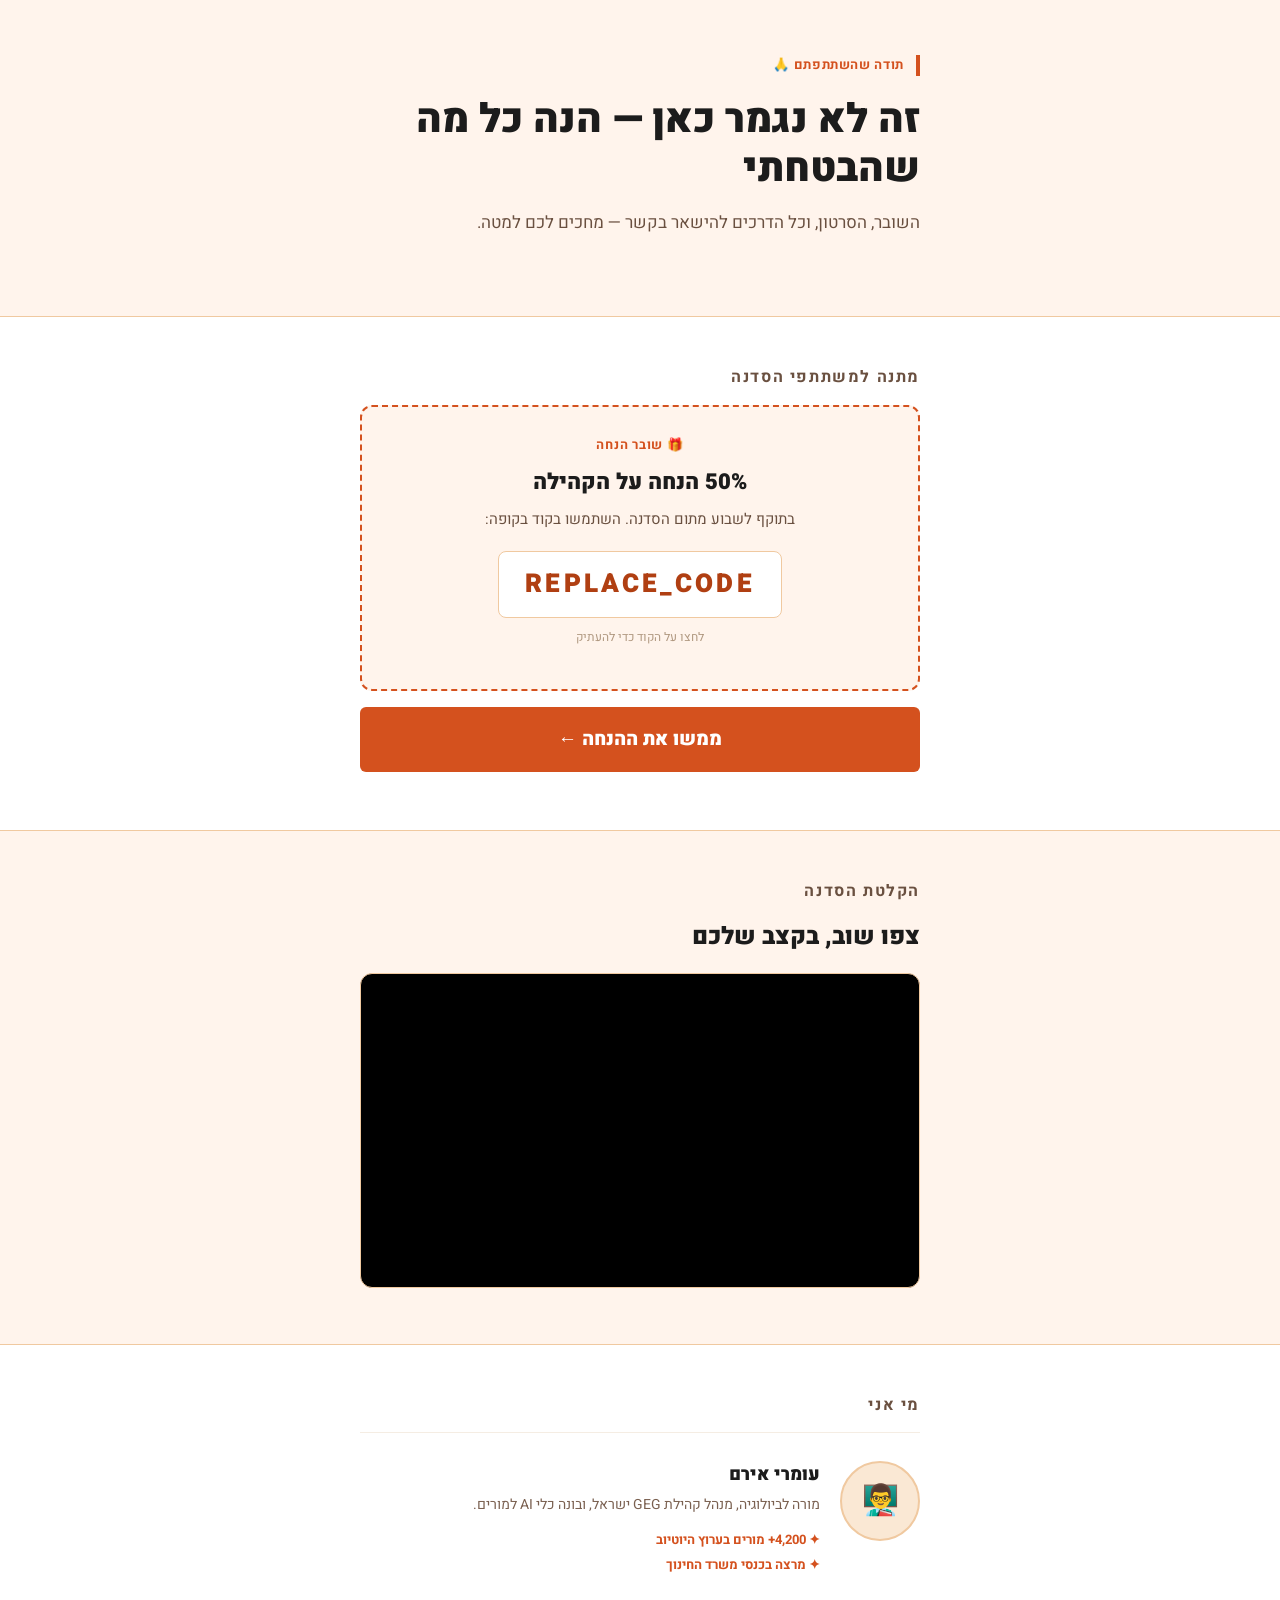
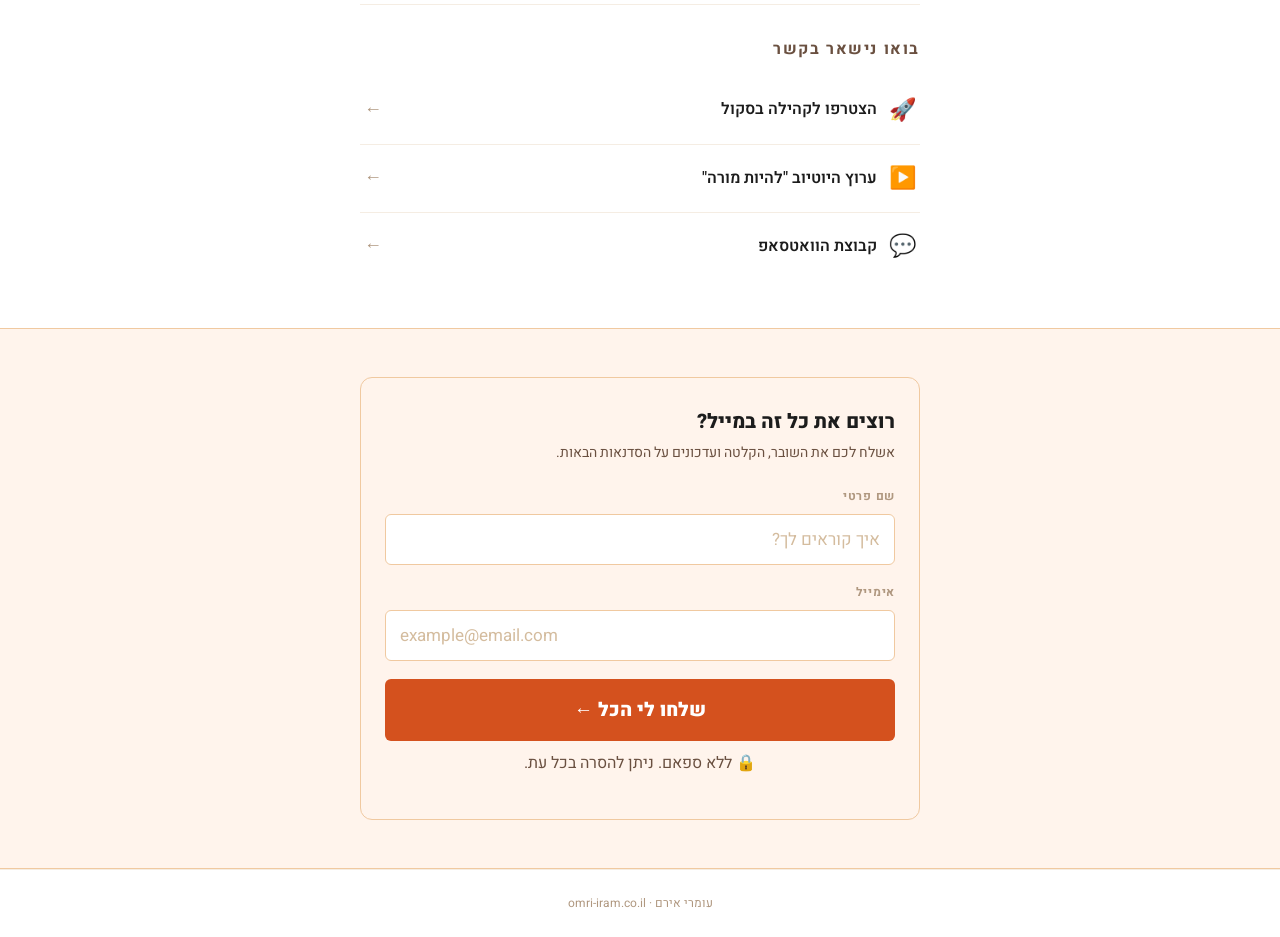
==== _template/after.html @ a518b385 "Initial workshops site: shared assets, during/after templates, index, setup docs Co-Authored-By: Cla" ====
<!DOCTYPE html>
<html lang="he" dir="rtl">
<head>
  <meta charset="UTF-8">
  <meta name="viewport" content="width=device-width, initial-scale=1.0">
  <!-- REPLACE: page title -->
  <title>תודה שהשתתפתם — שם הסדנה · עומרי אירם</title>

  <!-- Clarity Analytics (shared) -->
  <script type="text/javascript">
    (function(c,l,a,r,i,t,y){
      c[a]=c[a]||function(){(c[a].q=c[a].q||[]).push(arguments)};
      t=l.createElement(r);t.async=1;t.src="https://www.clarity.ms/tag/"+i;
      y=l.getElementsByTagName(r)[0];y.parentNode.insertBefore(t,y);
    })(window, document, "clarity", "script", "w1ajcl9gof");
  </script>

  <link rel="preconnect" href="https://fonts.googleapis.com">
  <link href="https://fonts.googleapis.com/css2?family=Heebo:wght@300;400;500;600;700;800;900&display=swap" rel="stylesheet">
  <link rel="stylesheet" href="../assets/style.css">
</head>
<body>

  <!-- ══ HERO ══ -->
  <section class="hero">
    <div class="wrap">
      <span class="pre-headline">תודה שהשתתפתם 🙏</span>
      <!-- REPLACE: closing headline -->
      <h1>זה לא נגמר כאן — הנה כל מה שהבטחתי</h1>
      <p class="sub">השובר, הסרטון, וכל הדרכים להישאר בקשר — מחכים לכם למטה.</p>
    </div>
  </section>

  <!-- ══ VOUCHER ══ -->
  <section class="section">
    <div class="wrap">
      <p class="section-label">מתנה למשתתפי הסדנה</p>
      <div class="voucher">
        <div class="v-label">🎁 שובר הנחה</div>
        <!-- REPLACE: offer text -->
        <div class="v-headline">50% הנחה על הקהילה</div>
        <div class="v-desc">בתוקף לשבוע מתום הסדנה. השתמשו בקוד בקופה:</div>
        <span class="v-code">REPLACE_CODE</span>   <!-- REPLACE: discount code -->
        <p class="v-copy-hint">לחצו על הקוד כדי להעתיק</p>
      </div>
      <!-- REPLACE: redemption link -->
      <a href="REPLACE_REDEEM_LINK" class="btn" target="_blank" rel="noopener"
         onclick="trackEvent('voucher_redeem_click')">
        ממשו את ההנחה ←
      </a>
    </div>
  </section>

  <!-- ══ VIDEO (recording / bonus) ══ -->
  <section class="section peach">
    <div class="wrap">
      <p class="section-label">הקלטת הסדנה</p>
      <h2>צפו שוב, בקצב שלכם</h2>
      <div class="video-frame">
        <!-- REPLACE: YouTube embed URL (use the /embed/ form) -->
        <iframe src="https://www.youtube.com/embed/REPLACE_VIDEO_ID"
                title="הקלטת הסדנה" allowfullscreen
                allow="accelerometer; autoplay; clipboard-write; encrypted-media; gyroscope; picture-in-picture"></iframe>
      </div>
    </div>
  </section>

  <!-- ══ BIO + CONNECT ══ -->
  <section class="section">
    <div class="wrap">
      <p class="section-label">מי אני</p>
      <div class="bio-row">
        <div class="bio-photo">
          <!-- REPLACE: photo URL (falls back to emoji if missing) -->
          <img src="REPLACE_PHOTO_URL" alt="עומרי אירם"
               onerror="this.parentElement.innerHTML='&#128104;&#8205;&#127979;'">
        </div>
        <div class="bio-text">
          <h3>עומרי אירם</h3>
          <p>מורה לביולוגיה, מנהל קהילת GEG ישראל, ובונה כלי AI למורים.</p>
          <div class="bio-creds">
            <span class="bio-cred">✦ 4,200+ מורים בערוץ היוטיוב</span>
            <span class="bio-cred">✦ מרצה בכנסי משרד החינוך</span>
          </div>
        </div>
      </div>

      <p class="section-label">בואו נישאר בקשר</p>
      <ul class="links">
        <!-- REPLACE links (delete rows you don't need) -->
        <li><a href="REPLACE_SKOOL"   target="_blank" rel="noopener"><span class="ico">🚀</span> הצטרפו לקהילה בסקול <span class="arr">←</span></a></li>
        <li><a href="REPLACE_YOUTUBE" target="_blank" rel="noopener"><span class="ico">▶️</span> ערוץ היוטיוב "להיות מורה" <span class="arr">←</span></a></li>
        <li><a href="REPLACE_WHATSAPP" class="" target="_blank" rel="noopener"><span class="ico">💬</span> קבוצת הוואטסאפ <span class="arr">←</span></a></li>
      </ul>
    </div>
  </section>

  <!-- ══ EMAIL CAPTURE ══ -->
  <section class="section peach">
    <div class="wrap">
      <div class="form-card">
        <div id="signup-form">
          <h3>רוצים את כל זה במייל?</h3>
          <p class="form-sub">אשלח לכם את השובר, הקלטה ועדכונים על הסדנאות הבאות.</p>

          <div class="field">
            <label for="f-name">שם פרטי</label>
            <input id="f-name" type="text" placeholder="איך קוראים לך?" autocomplete="given-name">
          </div>
          <div class="field">
            <label for="f-email">אימייל</label>
            <input id="f-email" type="email" placeholder="example@email.com" dir="ltr" autocomplete="email">
          </div>

          <!-- REPLACE: must match the workshop (used to tag the lead + pick the right voucher email) -->
          <input type="hidden" id="workshop_name" value="REPLACE_WORKSHOP_NAME DD-MM-2026">

          <button class="btn" id="signup-btn" onclick="submitWorkshopForm()">שלחו לי הכל ←</button>
          <p class="btn-note">🔒 ללא ספאם. ניתן להסרה בכל עת.</p>
        </div>

        <div id="form-ok" class="form-ok" style="display:none">
          <div class="ok-emoji">🎉</div>
          <h3>נשלח!</h3>
          <p>בדקו את תיבת המייל — הכול בדרך אליכם.</p>
        </div>
      </div>
    </div>
  </section>

  <div class="footer">עומרי אירם · <a href="https://omri-iram.co.il">omri-iram.co.il</a></div>

  <script src="../assets/script.js"></script>
</body>
</html>
---- assets/style.css ----
/* ============================================================
   Workshops — shared styles (omri-iram.co.il)
   Hebrew RTL · Heebo · peach/orange brand palette.
   Used by every workshop's during.html + after.html.
   ============================================================ */

*, *::before, *::after { margin: 0; padding: 0; box-sizing: border-box; }

:root {
  --peach:   #FFF4EC;
  --white:   #FFFFFF;
  --black:   #1C1C1C;
  --orange:  #D4511E;
  --orange-d:#B03F12;
  --tan:     #F0C9A0;
  --tan-lt:  #FAE8D4;
  --mid:     #6A5040;
  --light:   #B09880;
  --line:    #F5EDE3;
  --wa:      #25D366;
  --wa-d:    #1eaa55;
}

body {
  font-family: 'Heebo', Arial, sans-serif;
  background: var(--white);
  color: var(--black);
  direction: rtl;
  -webkit-font-smoothing: antialiased;
  line-height: 1.6;
}

.wrap { max-width: 560px; margin: 0 auto; }

/* ══ HERO ══ */
.hero {
  background: var(--peach);
  padding: 52px 24px;
  border-bottom: 1px solid var(--tan);
}

.pre-headline {
  display: inline-block;
  font-size: 13px;
  font-weight: 700;
  letter-spacing: 0.05em;
  color: var(--orange);
  border-right: 4px solid var(--orange);
  padding-right: 12px;
  margin-bottom: 20px;
}

.hero h1 {
  font-size: clamp(26px, 6vw, 40px);
  font-weight: 900;
  line-height: 1.22;
  color: var(--black);
  margin-bottom: 16px;
}

.hero .sub {
  font-size: 17px;
  line-height: 1.68;
  color: var(--mid);
  margin-bottom: 26px;
}
.hero .sub strong { color: var(--black); font-weight: 700; }

/* ══ EVENT META TAGS ══ */
.event-meta { display: flex; gap: 8px; flex-wrap: wrap; margin-bottom: 28px; }
.event-tag {
  display: inline-flex; align-items: center; gap: 5px;
  background: rgba(212,81,30,0.1);
  border: 1px solid rgba(212,81,30,0.2);
  border-radius: 100px;
  padding: 5px 13px;
  font-size: 13px; font-weight: 600; color: var(--orange);
}

/* ══ COUNTDOWN ══ */
#countdown {
  display: flex; align-items: flex-start; gap: 4px;
  direction: ltr; margin-bottom: 8px;
}
.cd-unit { display: flex; flex-direction: column; align-items: center; min-width: 52px; }
.cd-num  { font-size: 34px; font-weight: 900; color: var(--black); line-height: 1; }
.cd-label{ font-size: 10px; font-weight: 700; color: var(--light); margin-top: 4px; letter-spacing: 0.06em; }
.cd-sep  { font-size: 28px; font-weight: 300; color: var(--tan); align-self: center; }
.cd-live { font-size: 18px; font-weight: 800; color: var(--orange); }

/* ══ CONTENT SECTIONS ══ */
.section { padding: 48px 24px; }
.section.peach { background: var(--peach); border-top: 1px solid var(--tan); border-bottom: 1px solid var(--tan); }

.section-label {
  font-size: 11px; font-weight: 700; letter-spacing: 0.1em;
  text-transform: uppercase; color: var(--light); margin-bottom: 20px;
}
.section h2 { font-size: 24px; font-weight: 900; color: var(--black); margin-bottom: 16px; }
.section p  { font-size: 16px; color: var(--mid); margin-bottom: 14px; }

/* numbered / bulleted list */
.agenda { list-style: none; }
.agenda li {
  display: flex; align-items: flex-start; gap: 16px;
  padding: 16px 0; border-bottom: 1px solid var(--line);
}
.agenda li:last-child { border-bottom: none; }
.agenda .num {
  width: 32px; height: 32px; border-radius: 50%;
  background: var(--orange); color: var(--white);
  font-size: 15px; font-weight: 900;
  display: flex; align-items: center; justify-content: center;
  flex-shrink: 0; margin-top: 1px;
}
.agenda .a-title { font-weight: 800; color: var(--black); font-size: 16px; margin-bottom: 3px; }
.agenda .a-body  { font-weight: 400; color: #8A7260; font-size: 14px; line-height: 1.55; }

/* ══ BUTTONS ══ */
.btn {
  display: block; width: 100%;
  background: var(--orange); color: var(--white);
  font-family: 'Heebo', Arial, sans-serif;
  font-size: 19px; font-weight: 900;
  border: none; border-radius: 6px;
  padding: 17px 24px; cursor: pointer;
  text-align: center; text-decoration: none;
  transition: background 0.15s, transform 0.1s;
  margin-bottom: 10px;
}
.btn:hover  { background: var(--orange-d); }
.btn:active { transform: scale(0.98); }
.btn.wa { background: var(--wa); display: flex; align-items: center; justify-content: center; gap: 10px; }
.btn.wa:hover { background: var(--wa-d); }
.btn.ghost { background: transparent; color: var(--orange); border: 2px solid var(--orange); }
.btn.ghost:hover { background: #FFF6F0; }

.btn-note { text-align: center; font-size: 12px; color: var(--light); margin-bottom: 6px; }

/* ══ MATERIALS / LINK LIST ══ */
.links { list-style: none; }
.links li { border-bottom: 1px solid var(--line); }
.links li:last-child { border-bottom: none; }
.links a {
  display: flex; align-items: center; gap: 12px;
  padding: 16px 4px; text-decoration: none;
  color: var(--black); font-weight: 600; font-size: 16px;
  transition: color 0.15s;
}
.links a:hover { color: var(--orange); }
.links .ico { font-size: 22px; flex-shrink: 0; }
.links .arr { margin-inline-start: auto; color: var(--light); font-size: 18px; }

/* ══ BIO ══ */
.bio-row {
  display: flex; align-items: flex-start; gap: 20px;
  padding: 28px 0; border-top: 1px solid var(--line); border-bottom: 1px solid var(--line);
  margin-bottom: 32px;
}
.bio-photo {
  width: 80px; height: 80px; border-radius: 50%;
  overflow: hidden; flex-shrink: 0;
  background: var(--tan-lt); border: 2px solid var(--tan);
  display: flex; align-items: center; justify-content: center; font-size: 30px;
}
.bio-photo img { width: 100%; height: 100%; object-fit: cover; }
.bio-text h3 { font-size: 18px; font-weight: 900; color: var(--black); margin-bottom: 4px; }
.bio-text p  { font-size: 14px; color: #7A6050; line-height: 1.6; }
.bio-creds { display: flex; flex-direction: column; gap: 4px; margin-top: 10px; }
.bio-cred { font-size: 13px; font-weight: 700; color: var(--orange); }

/* ══ VOUCHER CARD ══ */
.voucher {
  background: var(--peach);
  border: 2px dashed var(--orange);
  border-radius: 12px;
  padding: 28px 24px; text-align: center;
  margin-bottom: 16px;
}
.voucher .v-label { font-size: 13px; font-weight: 700; color: var(--orange); letter-spacing: 0.06em; margin-bottom: 10px; }
.voucher .v-headline { font-size: 22px; font-weight: 900; color: var(--black); margin-bottom: 6px; }
.voucher .v-desc { font-size: 15px; color: var(--mid); margin-bottom: 20px; }
.voucher .v-code {
  display: inline-block;
  background: var(--white); border: 1.5px solid var(--tan);
  border-radius: 8px; padding: 12px 26px;
  font-size: 26px; font-weight: 900; letter-spacing: 0.12em;
  color: var(--orange-d); direction: ltr; cursor: copy;
  user-select: all;
}
.voucher .v-copy-hint { font-size: 12px; color: var(--light); margin-top: 10px; }

/* ══ VIDEO ══ */
.video-frame {
  position: relative; width: 100%; aspect-ratio: 16 / 9;
  border-radius: 12px; overflow: hidden; background: #000;
  margin-bottom: 8px; border: 1px solid var(--tan);
}
.video-frame iframe { position: absolute; inset: 0; width: 100%; height: 100%; border: 0; }

/* ══ FORM ══ */
.form-card {
  background: var(--peach); border: 1px solid var(--tan);
  border-radius: 12px; padding: 28px 24px;
}
.form-card h3 { font-size: 20px; font-weight: 800; color: var(--black); margin-bottom: 4px; }
.form-card .form-sub { font-size: 14px; color: var(--mid); margin-bottom: 22px; }
.field { margin-bottom: 18px; }
.field label {
  display: block; font-size: 12px; font-weight: 700;
  letter-spacing: 0.06em; color: var(--light); margin-bottom: 8px;
}
.field input {
  width: 100%; background: var(--white); border: 1.5px solid var(--tan);
  border-radius: 6px; font-family: 'Heebo', Arial, sans-serif;
  font-size: 17px; font-weight: 500; color: var(--black);
  padding: 12px 14px; outline: none; transition: border-color 0.2s; text-align: right;
}
.field input[dir="ltr"] { text-align: left; }
.field input::placeholder { color: #D4BC9E; font-weight: 400; }
.field input:focus { border-color: var(--orange); }
.form-ok { text-align: center; padding: 8px 0; }
.form-ok .ok-emoji { font-size: 40px; }
.form-ok h3 { color: var(--orange); margin: 8px 0 4px; }
.form-ok p { font-size: 14px; color: var(--mid); }

/* ══ FOOTER ══ */
.footer {
  text-align: center; padding: 24px;
  font-size: 12px; color: var(--light);
  border-top: 1px solid var(--line);
}
.footer a { color: var(--light); text-decoration: none; }

@media (max-width: 480px) {
  .hero { padding: 40px 20px; }
  .section { padding: 40px 20px; }
  .bio-row { flex-direction: column; }
}
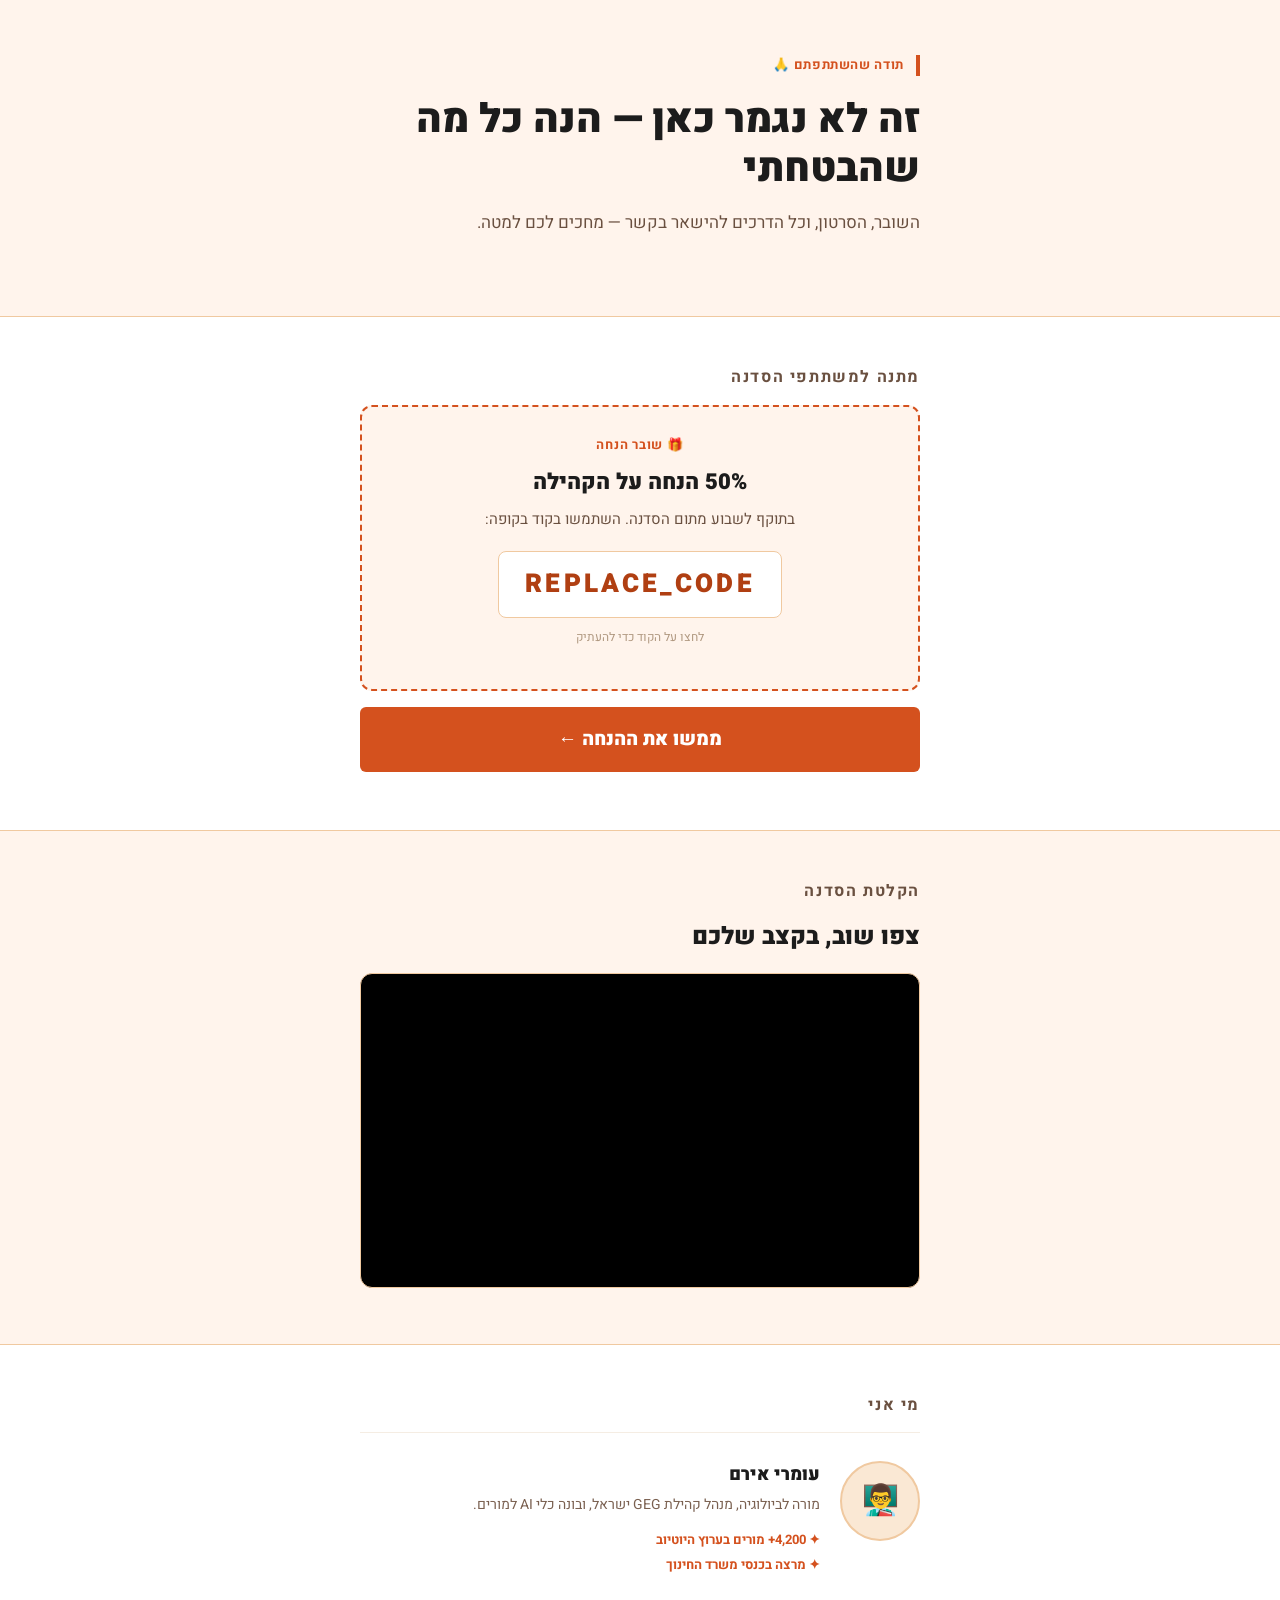
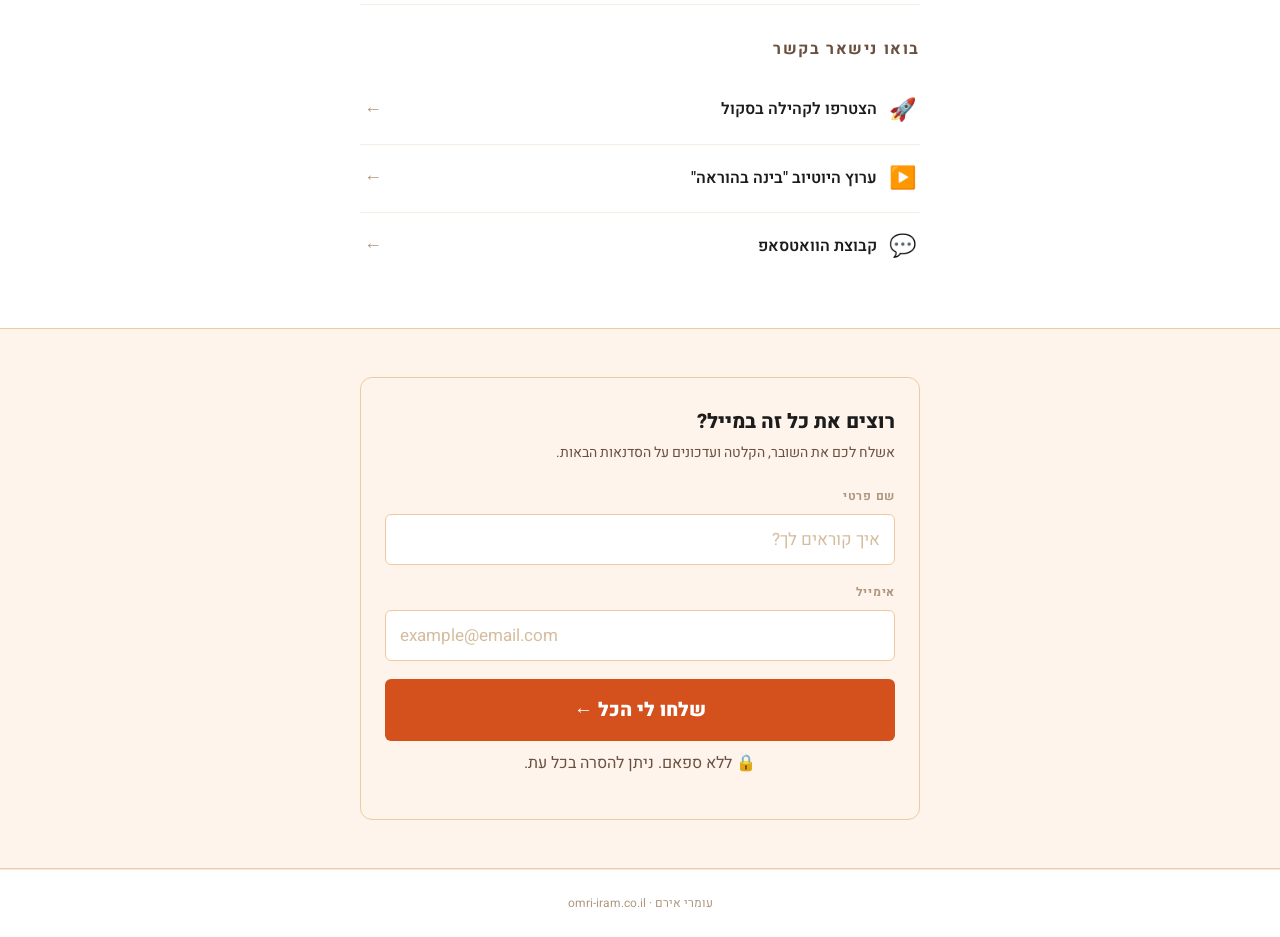
==== commit aa40cd65: "The YouTube channel is now "עומרי אירם | בינה בהוראה" Omri renamed the business channel from "להיות " ====
--- a/_template/after.html
+++ b/_template/after.html
@@ -5,6 +5,7 @@
   <meta name="viewport" content="width=device-width, initial-scale=1.0">
   <!-- REPLACE: page title -->
   <title>תודה שהשתתפתם — שם הסדנה · עומרי אירם</title>
+  <link rel="icon" type="image/svg+xml" href="/favicon.svg">
 
   <!-- Clarity Analytics (shared) -->
   <script type="text/javascript">
@@ -89,7 +90,7 @@
       <ul class="links">
         <!-- REPLACE links (delete rows you don't need) -->
         <li><a href="REPLACE_SKOOL"   target="_blank" rel="noopener"><span class="ico">🚀</span> הצטרפו לקהילה בסקול <span class="arr">←</span></a></li>
-        <li><a href="REPLACE_YOUTUBE" target="_blank" rel="noopener"><span class="ico">▶️</span> ערוץ היוטיוב "להיות מורה" <span class="arr">←</span></a></li>
+        <li><a href="REPLACE_YOUTUBE" target="_blank" rel="noopener"><span class="ico">▶️</span> ערוץ היוטיוב "בינה בהוראה" <span class="arr">←</span></a></li>
         <li><a href="REPLACE_WHATSAPP" class="" target="_blank" rel="noopener"><span class="ico">💬</span> קבוצת הוואטסאפ <span class="arr">←</span></a></li>
       </ul>
     </div>
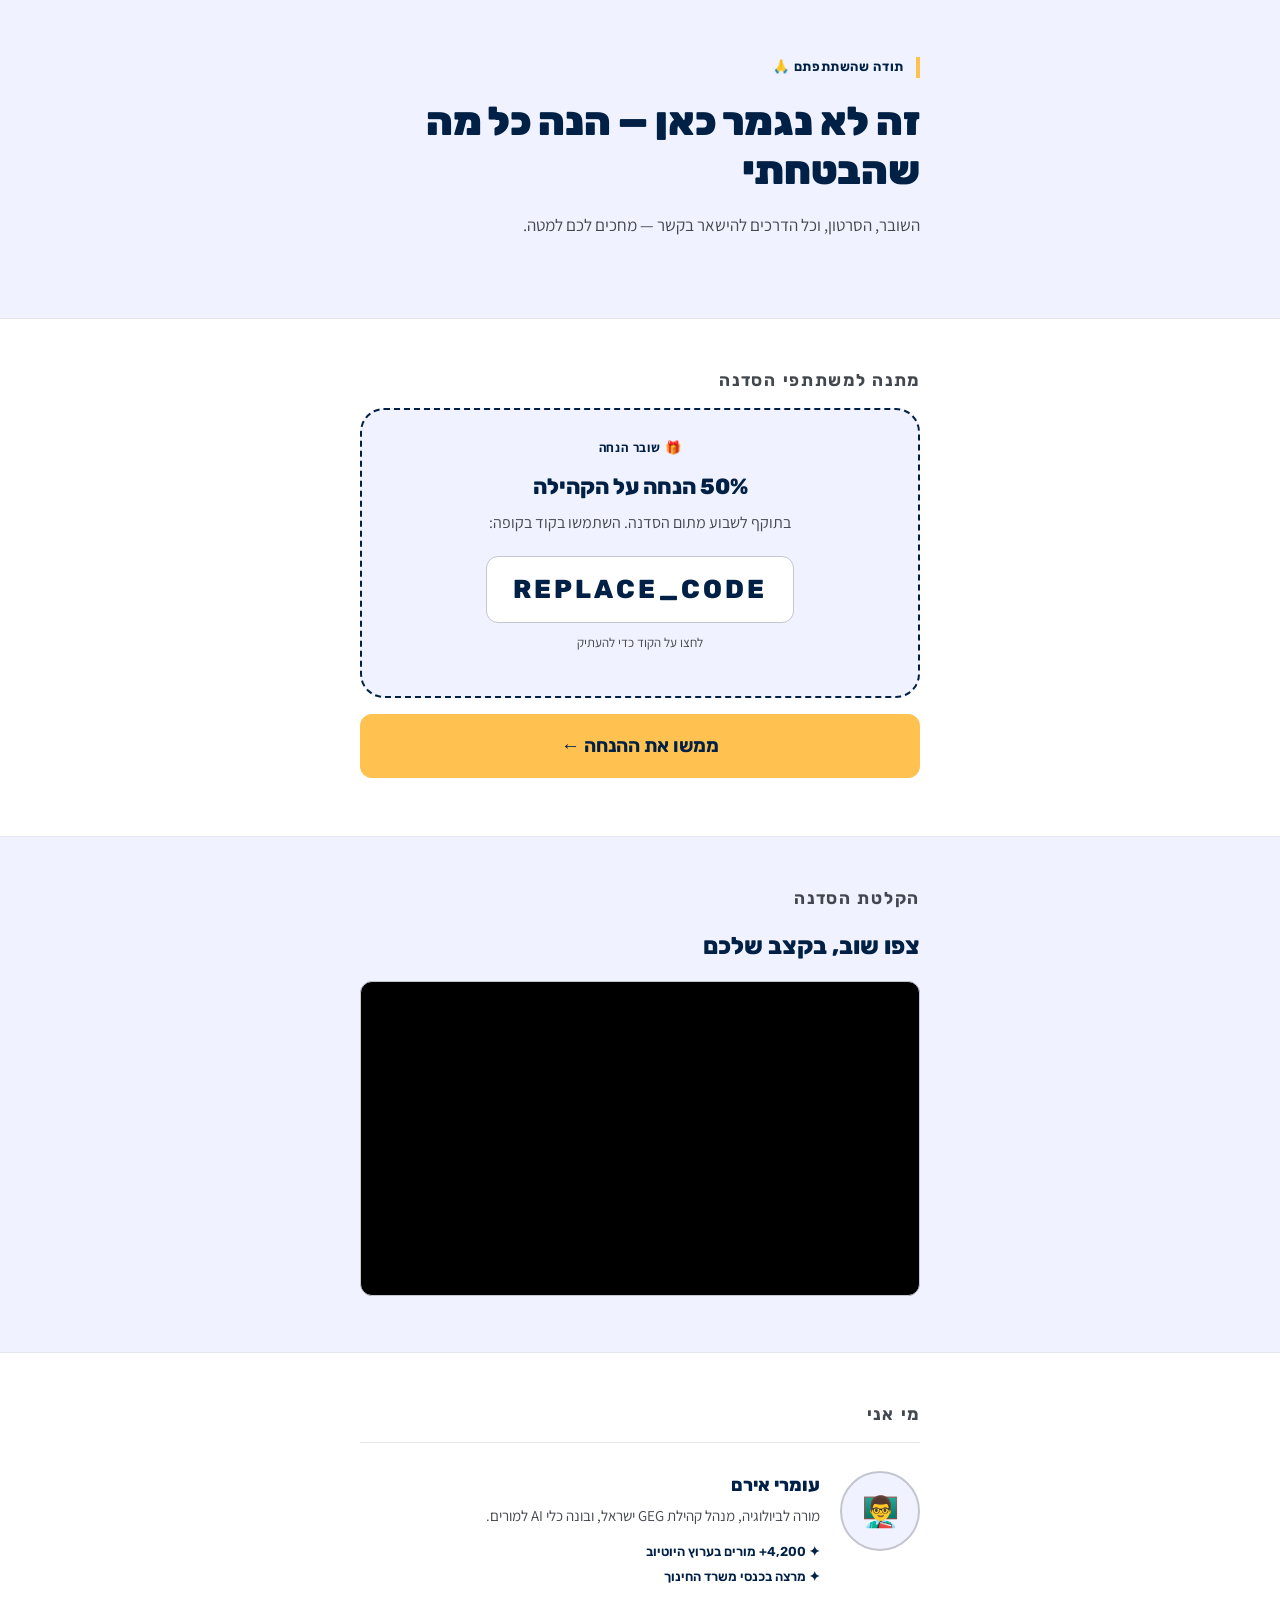
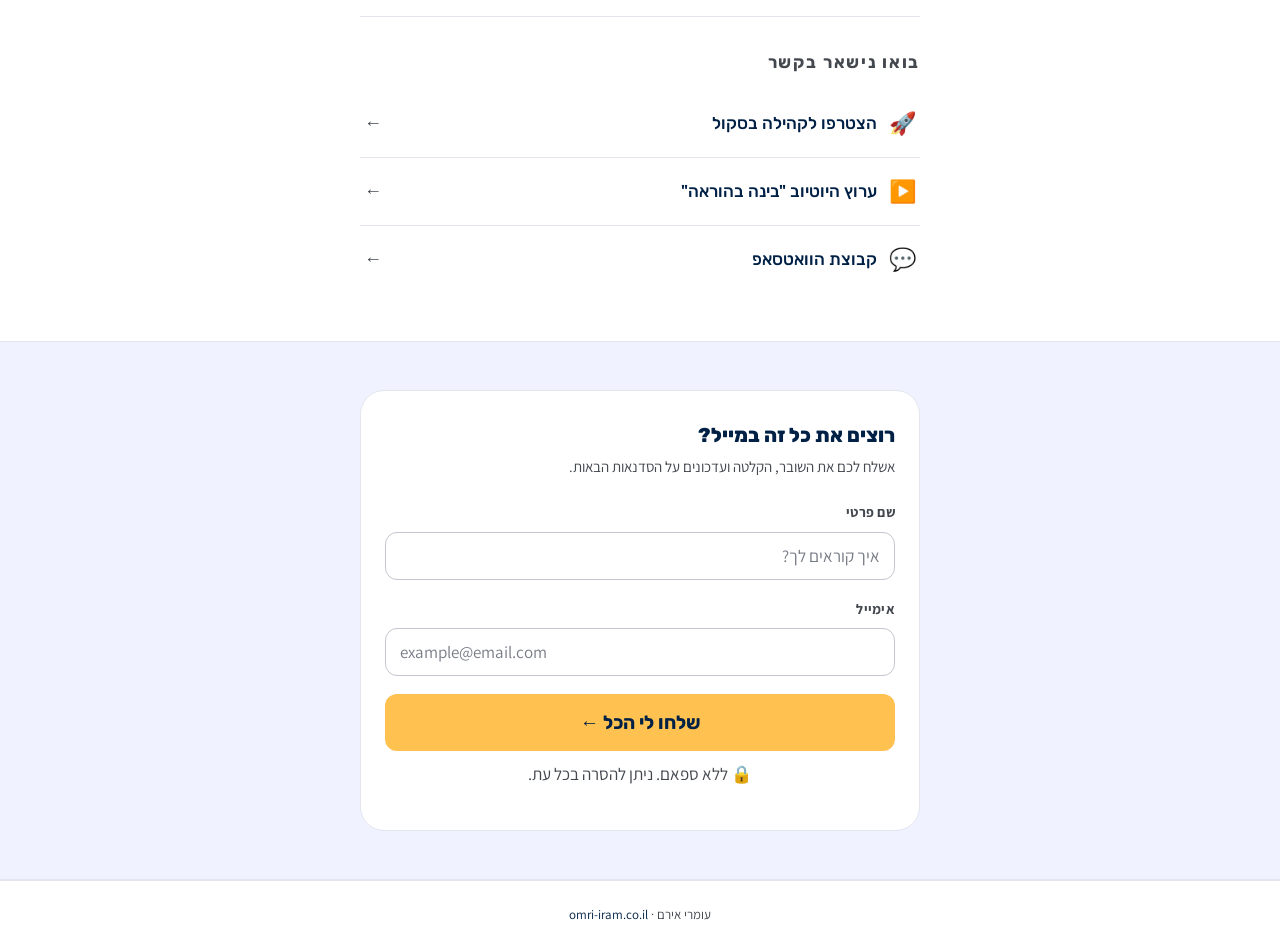
==== commit ab0edde2: "Workshops pages on the business design language Navy #002045 base, ochre #FFC250 only on the button," ====
--- a/_template/after.html
+++ b/_template/after.html
@@ -17,7 +17,7 @@
   </script>
 
   <link rel="preconnect" href="https://fonts.googleapis.com">
-  <link href="https://fonts.googleapis.com/css2?family=Heebo:wght@300;400;500;600;700;800;900&display=swap" rel="stylesheet">
+  <link href="https://fonts.googleapis.com/css2?family=Rubik:wght@400;500;600;700;800&family=Assistant:wght@400;500;600;700&display=swap" rel="stylesheet">
   <link rel="stylesheet" href="../assets/style.css">
 </head>
 <body>
--- a/assets/style.css
+++ b/assets/style.css
@@ -1,30 +1,33 @@
 /* ============================================================
    Workshops — shared styles (omri-iram.co.il)
-   Hebrew RTL · Heebo · peach/orange brand palette.
+   Hebrew RTL · Rubik headings + Assistant text · navy/ochre brand palette.
    Used by every workshop's during.html + after.html.
    ============================================================ */
 
 *, *::before, *::after { margin: 0; padding: 0; box-sizing: border-box; }
 
 :root {
-  --peach:   #FFF4EC;
+  /* The business's one design language (claude-config design/business-brand.json,
+     approved 2026-11-15): navy base, ochre only on the button, white cards. */
+  --navy:    #002045;
+  --navy-lt: #1A365D;
+  --ochre:   #FFC250;
+  --ochre-d: #D69E2E;
+  --bg-alt:  #F0F3FF;
   --white:   #FFFFFF;
-  --black:   #1C1C1C;
-  --orange:  #D4511E;
-  --orange-d:#B03F12;
-  --tan:     #F0C9A0;
-  --tan-lt:  #FAE8D4;
-  --mid:     #6A5040;
-  --light:   #B09880;
-  --line:    #F5EDE3;
+  --ink:     #121C2C;
+  --soft:    #43474E;
+  --line:    #C4C6CF;
+  --line-lt: #E3E6EF;
   --wa:      #25D366;
   --wa-d:    #1eaa55;
 }
 
 body {
-  font-family: 'Heebo', Arial, sans-serif;
+  font-family: 'Assistant', Arial, sans-serif;
+  font-size: 17px;
   background: var(--white);
-  color: var(--black);
+  color: var(--ink);
   direction: rtl;
   -webkit-font-smoothing: antialiased;
   line-height: 1.6;
@@ -32,11 +35,14 @@
 
 .wrap { max-width: 560px; margin: 0 auto; }
 
+h1, h2, h3, .btn, .pre-headline, .section-label, .cd-num, .cd-live, .agenda .num, .agenda .a-title,
+.voucher .v-headline, .voucher .v-code, .links a, .bio-cred { font-family: 'Rubik', Arial, sans-serif; }
+
 /* ══ HERO ══ */
 .hero {
-  background: var(--peach);
+  background: var(--bg-alt);
   padding: 52px 24px;
-  border-bottom: 1px solid var(--tan);
+  border-bottom: 1px solid var(--line-lt);
 }
 
 .pre-headline {
@@ -44,9 +50,9 @@
   font-size: 13px;
   font-weight: 700;
   letter-spacing: 0.05em;
-  color: var(--orange);
-  border-right: 4px solid var(--orange);
-  padding-right: 12px;
+  color: var(--navy);
+  border-inline-start: 4px solid var(--ochre);
+  padding-inline-start: 12px;
   margin-bottom: 20px;
 }
 
@@ -54,27 +60,27 @@
   font-size: clamp(26px, 6vw, 40px);
   font-weight: 900;
   line-height: 1.22;
-  color: var(--black);
+  color: var(--navy);
   margin-bottom: 16px;
 }
 
 .hero .sub {
   font-size: 17px;
   line-height: 1.68;
-  color: var(--mid);
+  color: var(--soft);
   margin-bottom: 26px;
 }
-.hero .sub strong { color: var(--black); font-weight: 700; }
+.hero .sub strong { color: var(--ink); font-weight: 700; }
 
 /* ══ EVENT META TAGS ══ */
 .event-meta { display: flex; gap: 8px; flex-wrap: wrap; margin-bottom: 28px; }
 .event-tag {
   display: inline-flex; align-items: center; gap: 5px;
-  background: rgba(212,81,30,0.1);
-  border: 1px solid rgba(212,81,30,0.2);
+  background: var(--white);
+  border: 1px solid var(--line);
   border-radius: 100px;
   padding: 5px 13px;
-  font-size: 13px; font-weight: 600; color: var(--orange);
+  font-size: 13px; font-weight: 600; color: var(--navy);
 }
 
 /* ══ COUNTDOWN ══ */
@@ -83,157 +89,165 @@
   direction: ltr; margin-bottom: 8px;
 }
 .cd-unit { display: flex; flex-direction: column; align-items: center; min-width: 52px; }
-.cd-num  { font-size: 34px; font-weight: 900; color: var(--black); line-height: 1; }
-.cd-label{ font-size: 10px; font-weight: 700; color: var(--light); margin-top: 4px; letter-spacing: 0.06em; }
-.cd-sep  { font-size: 28px; font-weight: 300; color: var(--tan); align-self: center; }
-.cd-live { font-size: 18px; font-weight: 800; color: var(--orange); }
+.cd-num  { font-size: 34px; font-weight: 800; color: var(--navy); line-height: 1; }
+.cd-label{ font-size: 10px; font-weight: 700; color: var(--soft); margin-top: 4px; letter-spacing: 0.06em; }
+.cd-sep  { font-size: 28px; font-weight: 300; color: var(--line); align-self: center; }
+.cd-live { font-size: 18px; font-weight: 800; color: var(--navy); }
 
 /* ══ CONTENT SECTIONS ══ */
 .section { padding: 48px 24px; }
-.section.peach { background: var(--peach); border-top: 1px solid var(--tan); border-bottom: 1px solid var(--tan); }
+.section.peach { background: var(--bg-alt); border-top: 1px solid var(--line-lt); border-bottom: 1px solid var(--line-lt); }
 
 .section-label {
   font-size: 11px; font-weight: 700; letter-spacing: 0.1em;
-  text-transform: uppercase; color: var(--light); margin-bottom: 20px;
-}
-.section h2 { font-size: 24px; font-weight: 900; color: var(--black); margin-bottom: 16px; }
-.section p  { font-size: 16px; color: var(--mid); margin-bottom: 14px; }
+  text-transform: uppercase; color: var(--soft); margin-bottom: 20px;
+}
+.section h2 { font-size: 24px; font-weight: 800; color: var(--navy); margin-bottom: 16px; }
+.section p  { font-size: 17px; color: var(--soft); margin-bottom: 14px; }
 
 /* numbered / bulleted list */
 .agenda { list-style: none; }
 .agenda li {
   display: flex; align-items: flex-start; gap: 16px;
-  padding: 16px 0; border-bottom: 1px solid var(--line);
+  padding: 16px 0; border-bottom: 1px solid var(--line-lt);
 }
 .agenda li:last-child { border-bottom: none; }
 .agenda .num {
   width: 32px; height: 32px; border-radius: 50%;
-  background: var(--orange); color: var(--white);
-  font-size: 15px; font-weight: 900;
+  background: var(--navy); color: var(--white);
+  font-size: 15px; font-weight: 700;
   display: flex; align-items: center; justify-content: center;
   flex-shrink: 0; margin-top: 1px;
 }
-.agenda .a-title { font-weight: 800; color: var(--black); font-size: 16px; margin-bottom: 3px; }
-.agenda .a-body  { font-weight: 400; color: #8A7260; font-size: 14px; line-height: 1.55; }
+.agenda .a-title { font-weight: 700; color: var(--navy); font-size: 16px; margin-bottom: 3px; }
+.agenda .a-body  { font-weight: 400; color: var(--soft); font-size: 15px; line-height: 1.55; }
 
 /* ══ BUTTONS ══ */
 .btn {
   display: block; width: 100%;
-  background: var(--orange); color: var(--white);
-  font-family: 'Heebo', Arial, sans-serif;
-  font-size: 19px; font-weight: 900;
-  border: none; border-radius: 6px;
+  background: var(--ochre); color: var(--navy);
+  font-size: 19px; font-weight: 700;
+  border: none; border-radius: 12px;
   padding: 17px 24px; cursor: pointer;
   text-align: center; text-decoration: none;
   transition: background 0.15s, transform 0.1s;
   margin-bottom: 10px;
 }
-.btn:hover  { background: var(--orange-d); }
+.btn:hover  { background: var(--ochre-d); }
 .btn:active { transform: scale(0.98); }
-.btn.wa { background: var(--wa); display: flex; align-items: center; justify-content: center; gap: 10px; }
+.btn.wa { background: var(--wa); color: var(--white); display: flex; align-items: center; justify-content: center; gap: 10px; }
 .btn.wa:hover { background: var(--wa-d); }
-.btn.ghost { background: transparent; color: var(--orange); border: 2px solid var(--orange); }
-.btn.ghost:hover { background: #FFF6F0; }
-
-.btn-note { text-align: center; font-size: 12px; color: var(--light); margin-bottom: 6px; }
+.btn.ghost { background: transparent; color: var(--navy); border: 2px solid var(--navy); }
+.btn.ghost:hover { background: var(--bg-alt); }
+
+.btn-note { text-align: center; font-size: 13px; color: var(--soft); margin-bottom: 6px; }
 
 /* ══ MATERIALS / LINK LIST ══ */
 .links { list-style: none; }
-.links li { border-bottom: 1px solid var(--line); }
+.links li { border-bottom: 1px solid var(--line-lt); }
 .links li:last-child { border-bottom: none; }
 .links a {
   display: flex; align-items: center; gap: 12px;
   padding: 16px 4px; text-decoration: none;
-  color: var(--black); font-weight: 600; font-size: 16px;
+  color: var(--navy); font-weight: 500; font-size: 17px;
   transition: color 0.15s;
 }
-.links a:hover { color: var(--orange); }
+.links a:hover { color: var(--navy-lt); text-decoration: underline; }
 .links .ico { font-size: 22px; flex-shrink: 0; }
-.links .arr { margin-inline-start: auto; color: var(--light); font-size: 18px; }
+.links .arr { margin-inline-start: auto; color: var(--soft); font-size: 18px; }
 
 /* ══ BIO ══ */
 .bio-row {
   display: flex; align-items: flex-start; gap: 20px;
-  padding: 28px 0; border-top: 1px solid var(--line); border-bottom: 1px solid var(--line);
+  padding: 28px 0; border-top: 1px solid var(--line-lt); border-bottom: 1px solid var(--line-lt);
   margin-bottom: 32px;
 }
 .bio-photo {
   width: 80px; height: 80px; border-radius: 50%;
   overflow: hidden; flex-shrink: 0;
-  background: var(--tan-lt); border: 2px solid var(--tan);
+  background: var(--bg-alt); border: 2px solid var(--line);
   display: flex; align-items: center; justify-content: center; font-size: 30px;
 }
 .bio-photo img { width: 100%; height: 100%; object-fit: cover; }
-.bio-text h3 { font-size: 18px; font-weight: 900; color: var(--black); margin-bottom: 4px; }
-.bio-text p  { font-size: 14px; color: #7A6050; line-height: 1.6; }
+.bio-text h3 { font-size: 18px; font-weight: 800; color: var(--navy); margin-bottom: 4px; }
+.bio-text p  { font-size: 15px; color: var(--soft); line-height: 1.6; }
 .bio-creds { display: flex; flex-direction: column; gap: 4px; margin-top: 10px; }
-.bio-cred { font-size: 13px; font-weight: 700; color: var(--orange); }
+.bio-cred { font-size: 13px; font-weight: 600; color: var(--navy); }
 
 /* ══ VOUCHER CARD ══ */
 .voucher {
-  background: var(--peach);
-  border: 2px dashed var(--orange);
-  border-radius: 12px;
+  background: var(--bg-alt);
+  border: 2px dashed var(--navy);
+  border-radius: 24px;
   padding: 28px 24px; text-align: center;
   margin-bottom: 16px;
 }
-.voucher .v-label { font-size: 13px; font-weight: 700; color: var(--orange); letter-spacing: 0.06em; margin-bottom: 10px; }
-.voucher .v-headline { font-size: 22px; font-weight: 900; color: var(--black); margin-bottom: 6px; }
-.voucher .v-desc { font-size: 15px; color: var(--mid); margin-bottom: 20px; }
+.voucher .v-label { font-size: 13px; font-weight: 700; color: var(--navy); letter-spacing: 0.06em; margin-bottom: 10px; }
+.voucher .v-headline { font-size: 22px; font-weight: 800; color: var(--navy); margin-bottom: 6px; }
+.voucher .v-desc { font-size: 16px; color: var(--soft); margin-bottom: 20px; }
 .voucher .v-code {
   display: inline-block;
-  background: var(--white); border: 1.5px solid var(--tan);
-  border-radius: 8px; padding: 12px 26px;
-  font-size: 26px; font-weight: 900; letter-spacing: 0.12em;
-  color: var(--orange-d); direction: ltr; cursor: copy;
+  background: var(--white); border: 1.5px solid var(--line);
+  border-radius: 12px; padding: 12px 26px;
+  font-size: 26px; font-weight: 800; letter-spacing: 0.12em;
+  color: var(--navy); direction: ltr; cursor: copy;
   user-select: all;
 }
-.voucher .v-copy-hint { font-size: 12px; color: var(--light); margin-top: 10px; }
+.voucher .v-copy-hint { font-size: 13px; color: var(--soft); margin-top: 10px; }
 
 /* ══ VIDEO ══ */
 .video-frame {
   position: relative; width: 100%; aspect-ratio: 16 / 9;
   border-radius: 12px; overflow: hidden; background: #000;
-  margin-bottom: 8px; border: 1px solid var(--tan);
+  margin-bottom: 8px; border: 1px solid var(--line);
 }
 .video-frame iframe { position: absolute; inset: 0; width: 100%; height: 100%; border: 0; }
 
 /* ══ FORM ══ */
 .form-card {
-  background: var(--peach); border: 1px solid var(--tan);
-  border-radius: 12px; padding: 28px 24px;
-}
-.form-card h3 { font-size: 20px; font-weight: 800; color: var(--black); margin-bottom: 4px; }
-.form-card .form-sub { font-size: 14px; color: var(--mid); margin-bottom: 22px; }
+  background: var(--white); border: 1px solid var(--line-lt);
+  border-radius: 24px; padding: 28px 24px;
+}
+.form-card h3 { font-size: 20px; font-weight: 800; color: var(--navy); margin-bottom: 4px; }
+.form-card .form-sub { font-size: 15px; color: var(--soft); margin-bottom: 22px; }
 .field { margin-bottom: 18px; }
 .field label {
-  display: block; font-size: 12px; font-weight: 700;
-  letter-spacing: 0.06em; color: var(--light); margin-bottom: 8px;
+  display: block; font-size: 14px; font-weight: 700;
+  letter-spacing: 0.02em; color: var(--soft); margin-bottom: 8px;
 }
 .field input {
-  width: 100%; background: var(--white); border: 1.5px solid var(--tan);
-  border-radius: 6px; font-family: 'Heebo', Arial, sans-serif;
-  font-size: 17px; font-weight: 500; color: var(--black);
-  padding: 12px 14px; outline: none; transition: border-color 0.2s; text-align: right;
+  width: 100%; background: var(--white); border: 1.5px solid var(--line);
+  border-radius: 12px; font-family: 'Assistant', Arial, sans-serif;
+  font-size: 17px; font-weight: 500; color: var(--ink);
+  padding: 12px 14px; outline: none; transition: border-color 0.2s; text-align: start;
 }
 .field input[dir="ltr"] { text-align: left; }
-.field input::placeholder { color: #D4BC9E; font-weight: 400; }
-.field input:focus { border-color: var(--orange); }
+.field input::placeholder { color: #767B85; font-weight: 400; }
+.field input:focus { border-color: var(--navy); }
 .form-ok { text-align: center; padding: 8px 0; }
 .form-ok .ok-emoji { font-size: 40px; }
-.form-ok h3 { color: var(--orange); margin: 8px 0 4px; }
-.form-ok p { font-size: 14px; color: var(--mid); }
+.form-ok h3 { color: var(--navy); margin: 8px 0 4px; }
+.form-ok p { font-size: 15px; color: var(--soft); }
 
 /* ══ FOOTER ══ */
 .footer {
   text-align: center; padding: 24px;
-  font-size: 12px; color: var(--light);
-  border-top: 1px solid var(--line);
-}
-.footer a { color: var(--light); text-decoration: none; }
+  font-size: 13px; color: var(--soft);
+  border-top: 1px solid var(--line-lt);
+}
+.footer a { color: var(--navy); text-decoration: none; }
 
 @media (max-width: 480px) {
   .hero { padding: 40px 20px; }
   .section { padding: 40px 20px; }
   .bio-row { flex-direction: column; }
 }
+
+.hero-row { display: flex; align-items: flex-start; justify-content: space-between; gap: 24px; }
+
+/* QR for someone watching on a projector or YouTube: holds the fixed public address only. */
+.scan { flex: none; margin: 0; display: grid; justify-items: center; gap: 6px; }
+.scan img { display: block; width: 124px; height: 124px; border-radius: 12px; border: 1px solid var(--line); }
+.scan figcaption { font-size: 13px; color: var(--soft); }
+/* Already on a phone: nothing to scan. */
+@media (max-width: 560px) { .scan { display: none; } }
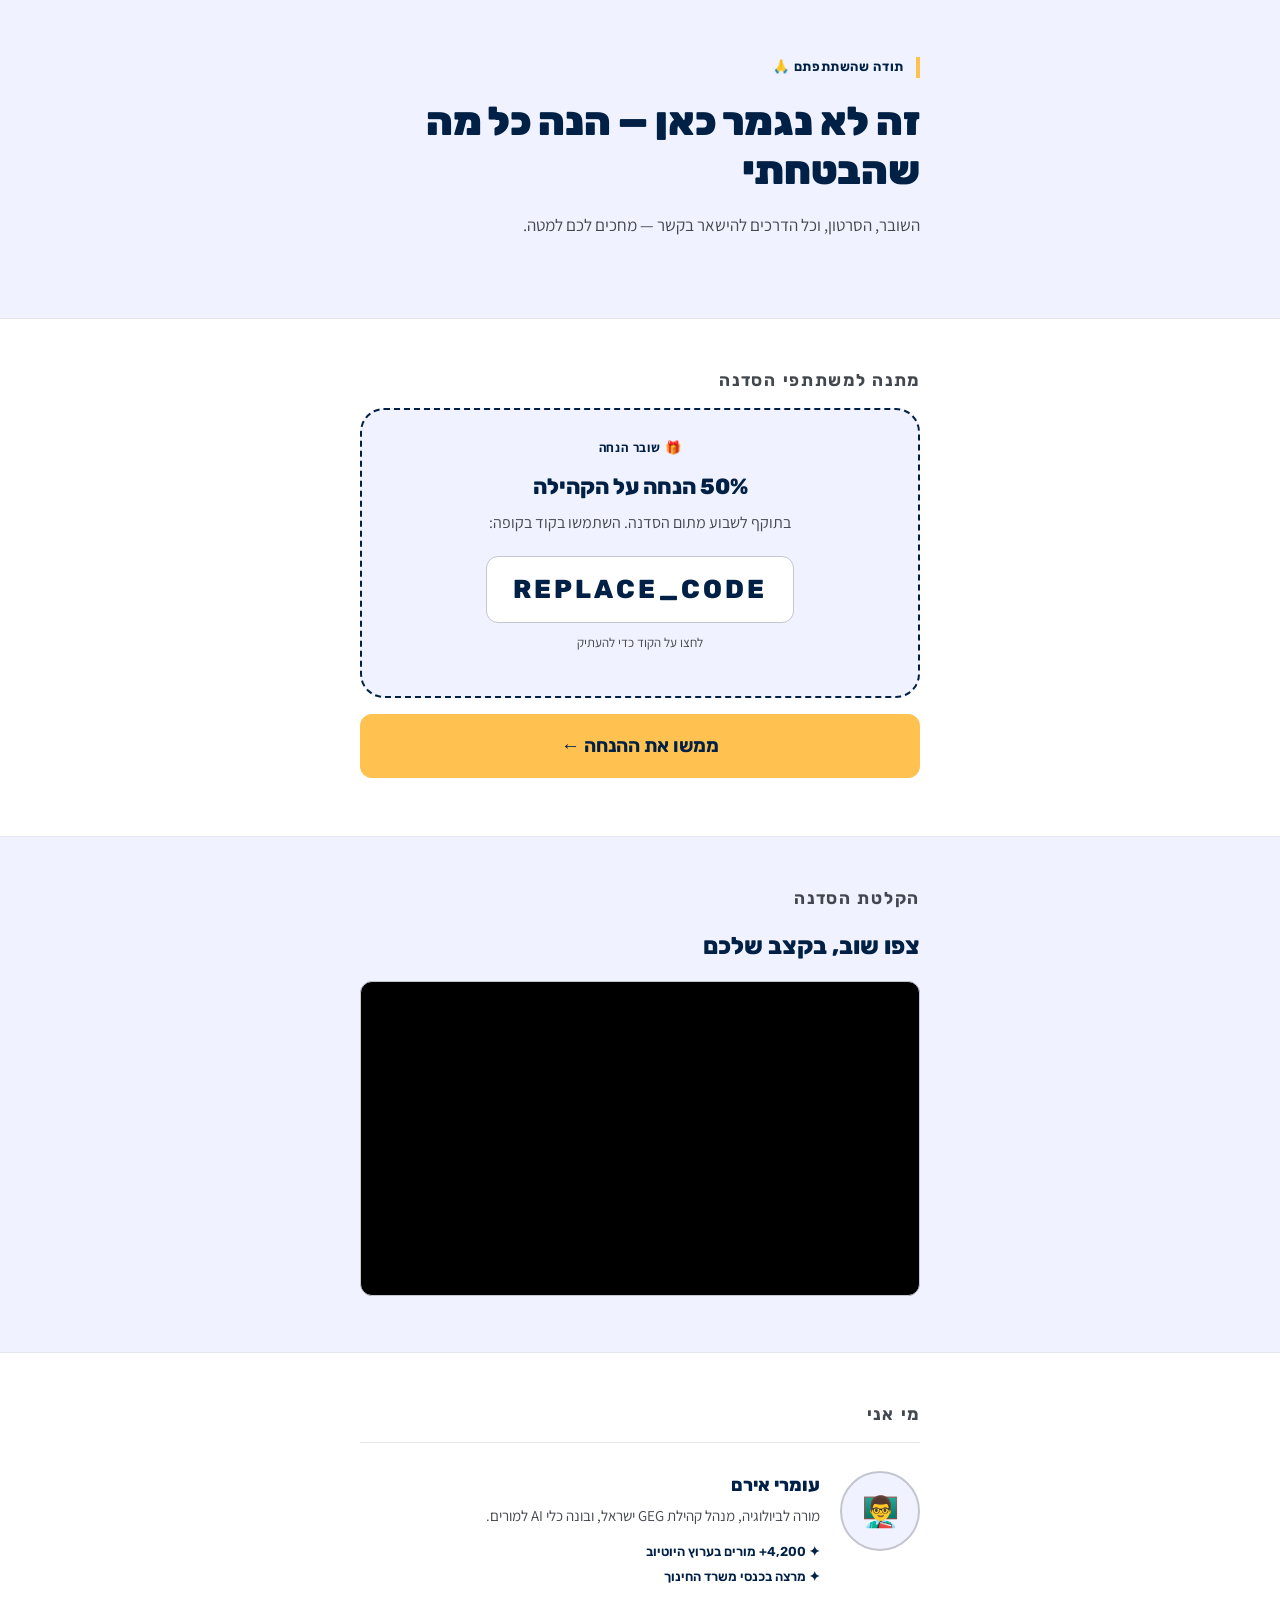
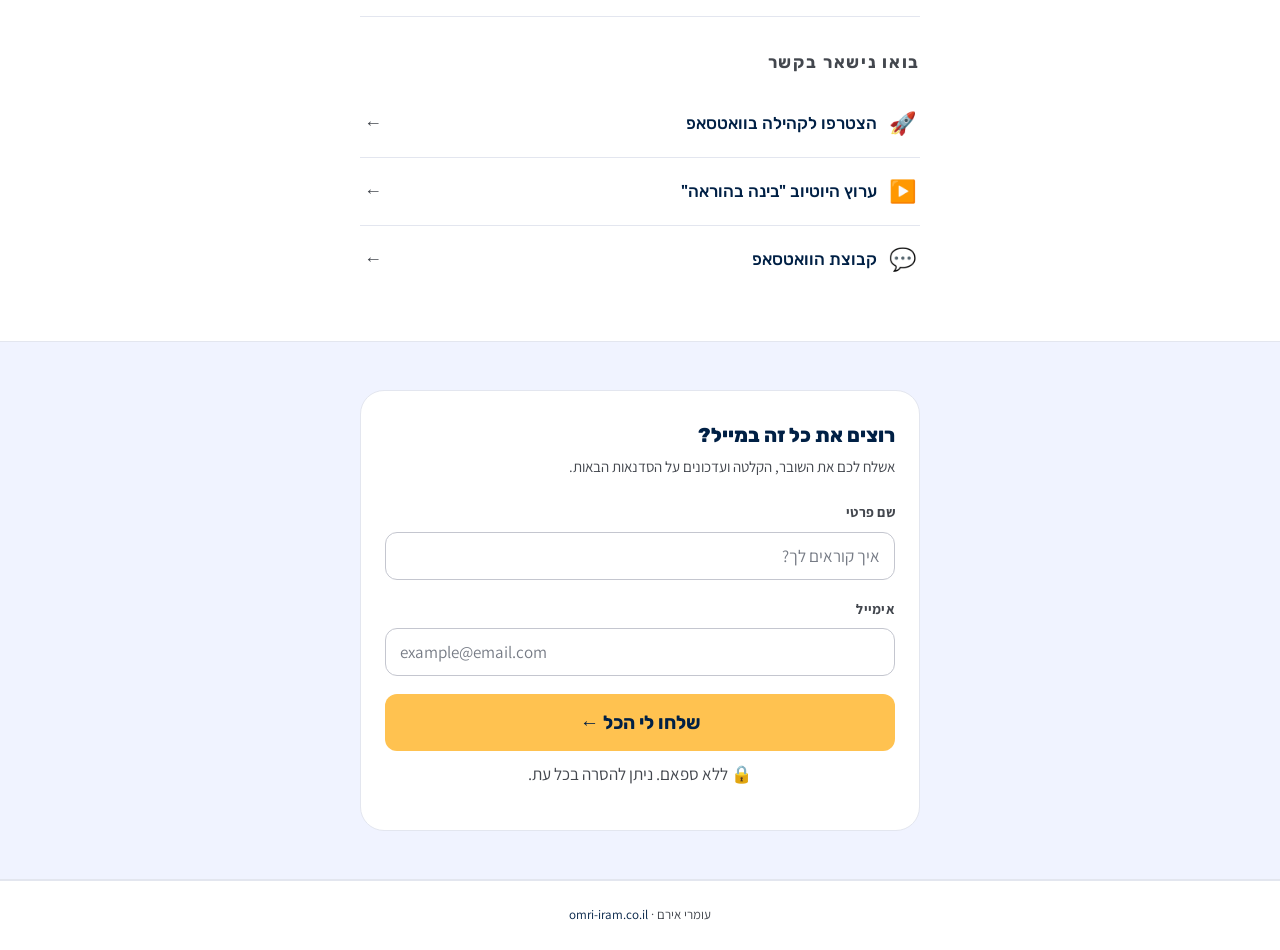
==== commit e8e3049c: "Skool paused: send people to the WhatsApp community Omri paused Skool on 2026-11-21 and asked that e" ====
--- a/_template/after.html
+++ b/_template/after.html
@@ -89,7 +89,7 @@
       <p class="section-label">בואו נישאר בקשר</p>
       <ul class="links">
         <!-- REPLACE links (delete rows you don't need) -->
-        <li><a href="REPLACE_SKOOL"   target="_blank" rel="noopener"><span class="ico">🚀</span> הצטרפו לקהילה בסקול <span class="arr">←</span></a></li>
+        <li><a href="https://events.omri-iram.co.il/wa"   target="_blank" rel="noopener"><span class="ico">🚀</span> הצטרפו לקהילה בוואטסאפ <span class="arr">←</span></a></li>
         <li><a href="REPLACE_YOUTUBE" target="_blank" rel="noopener"><span class="ico">▶️</span> ערוץ היוטיוב "בינה בהוראה" <span class="arr">←</span></a></li>
         <li><a href="REPLACE_WHATSAPP" class="" target="_blank" rel="noopener"><span class="ico">💬</span> קבוצת הוואטסאפ <span class="arr">←</span></a></li>
       </ul>
